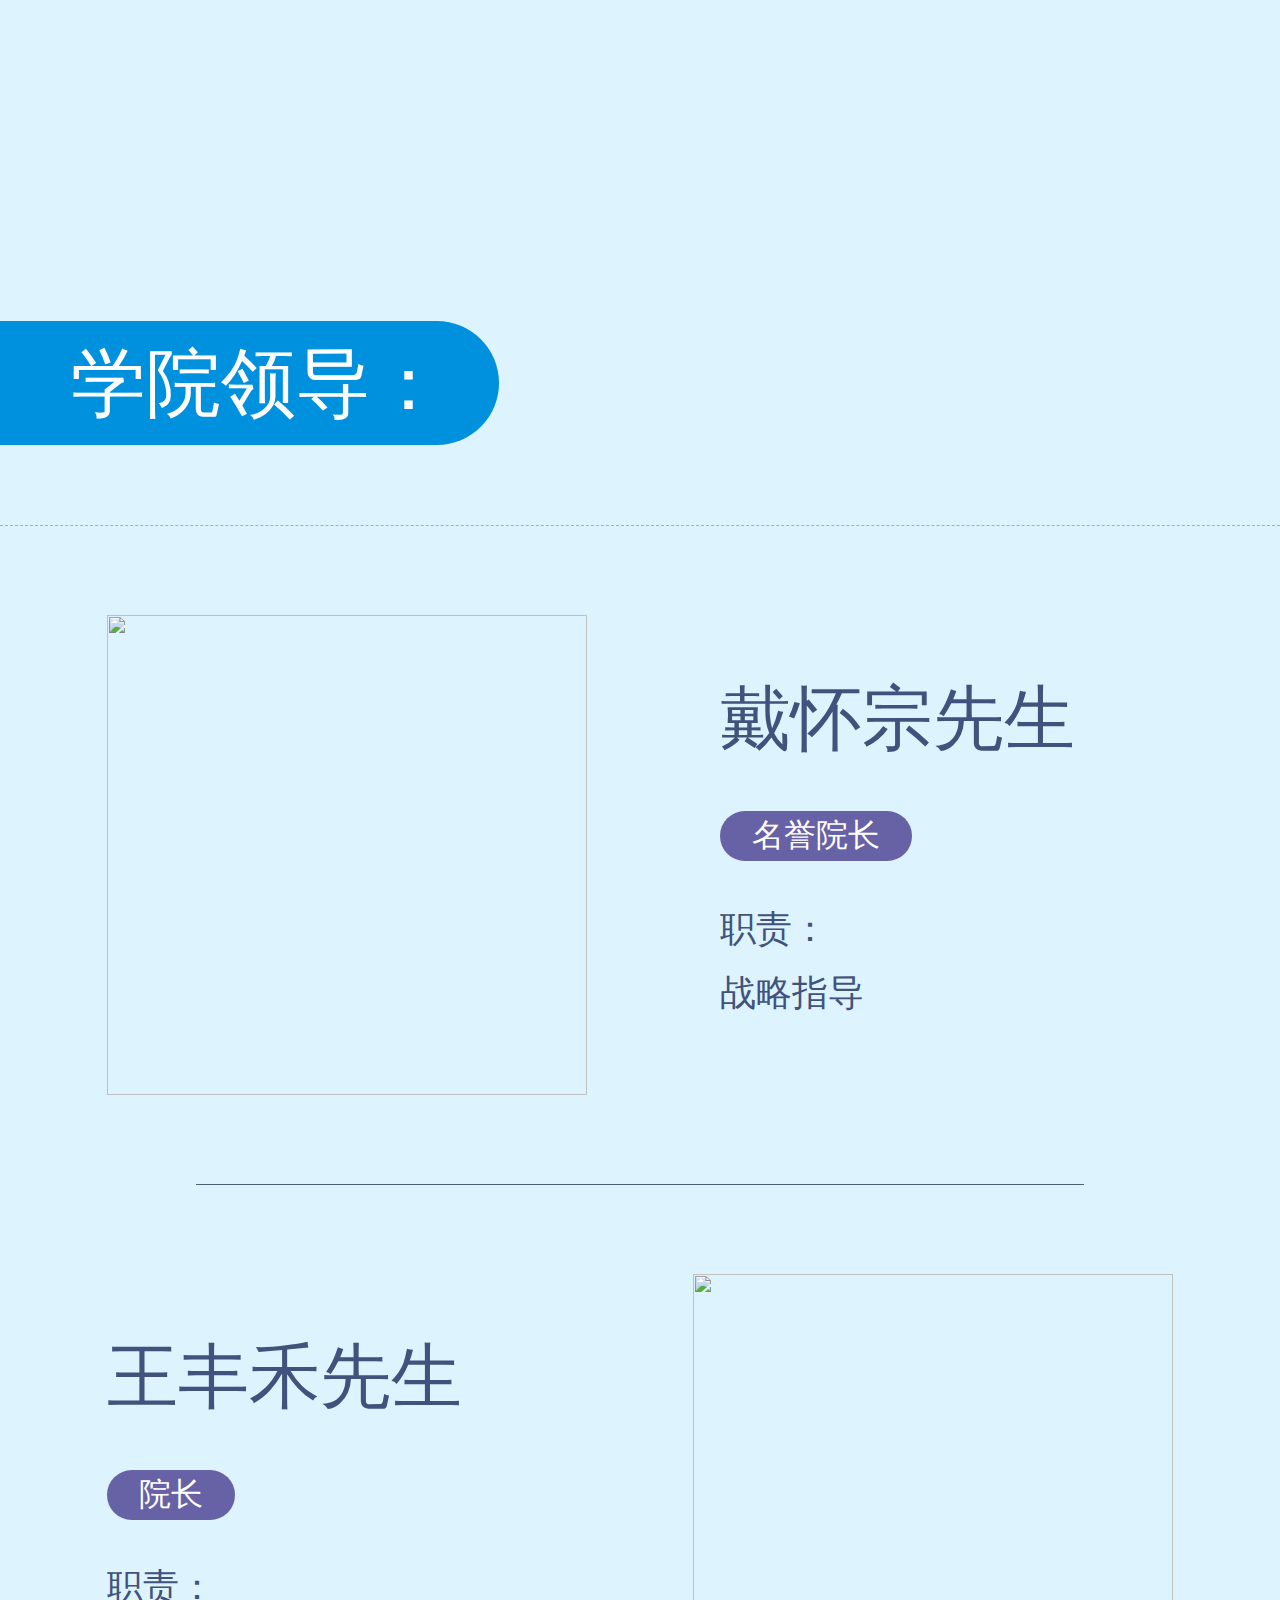
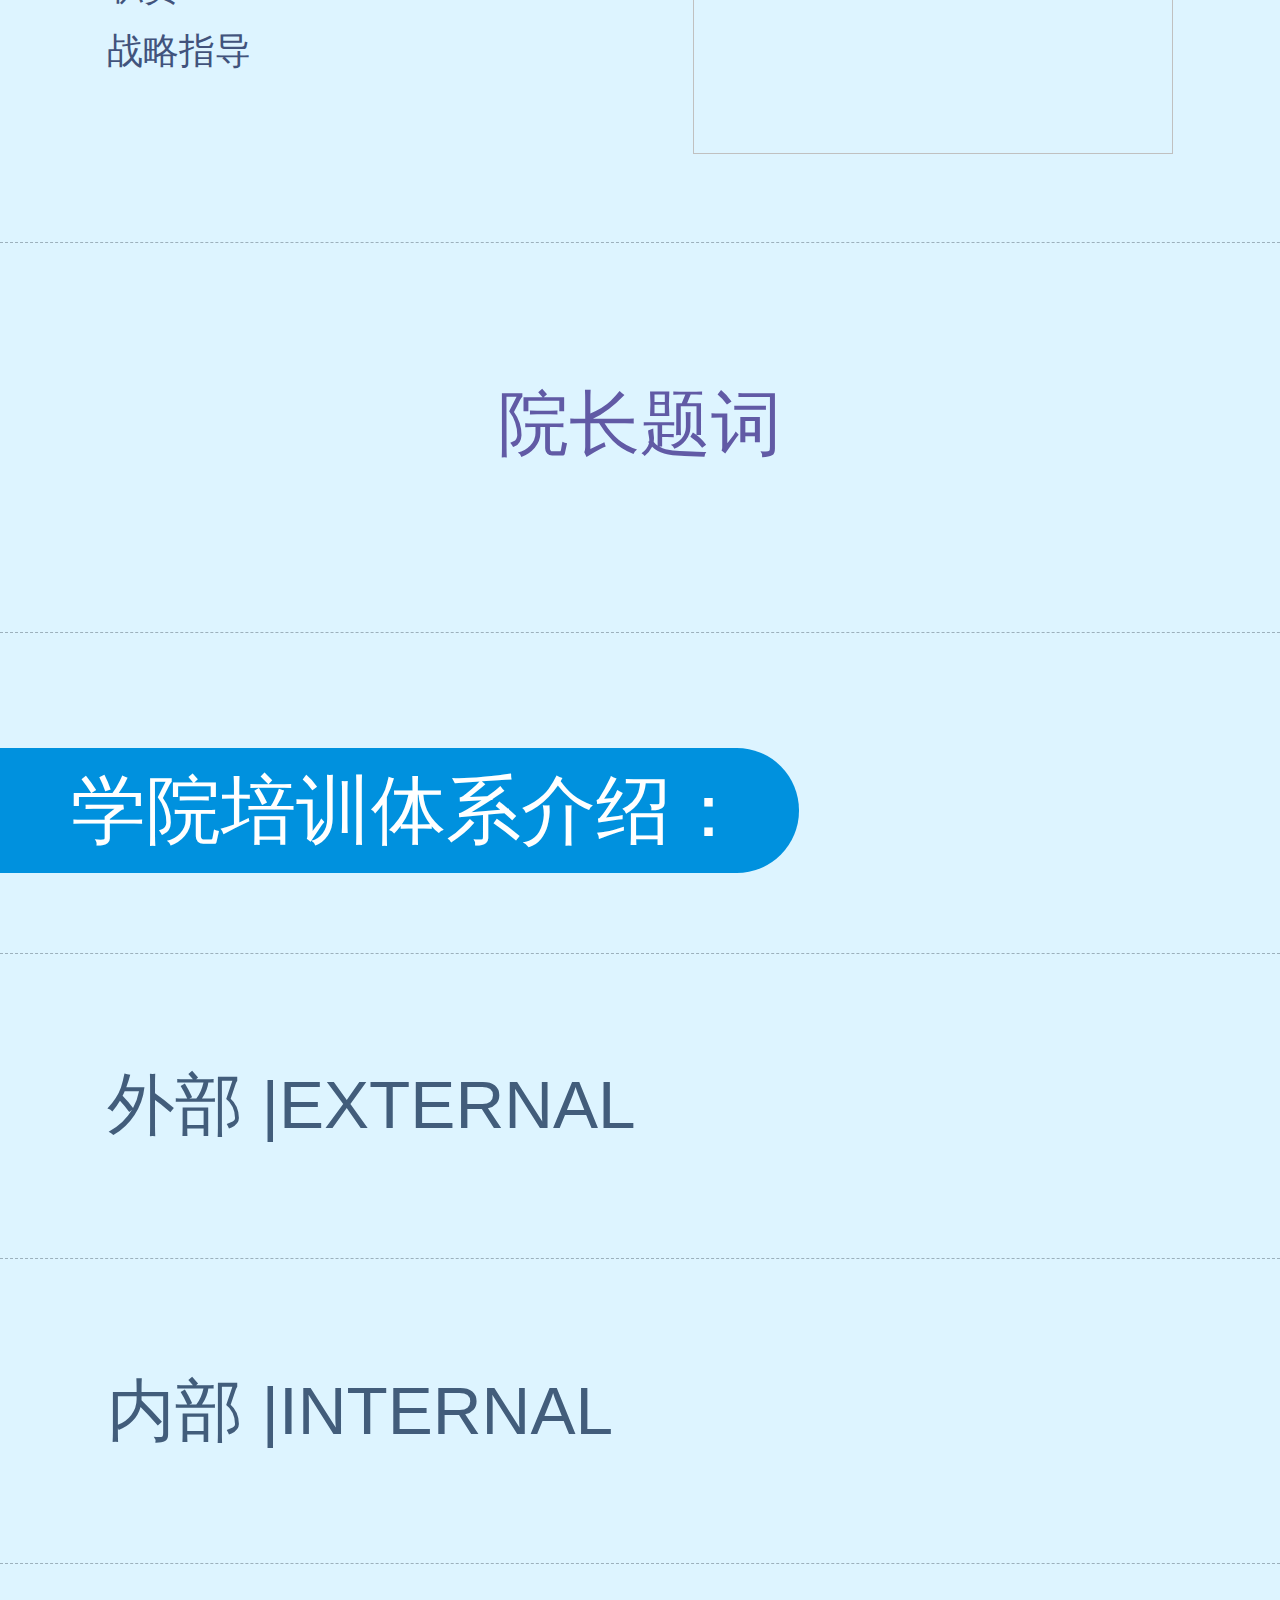
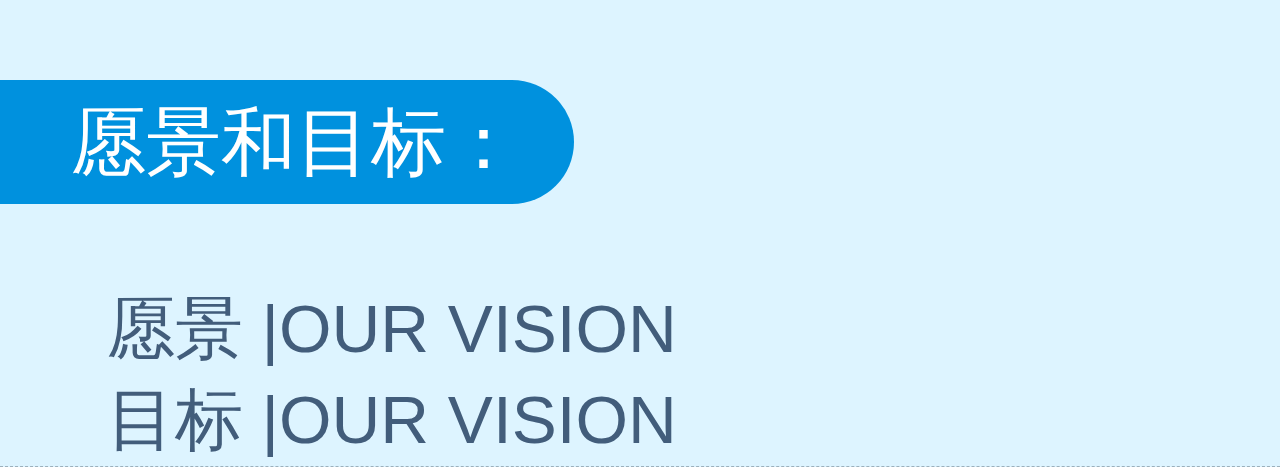
==== index.html @ 3096473d "feat: init project" ====
<!DOCTYPE html>
<html lang="en">
<head>
	<meta charset="UTF-8">
	<title>苏泊尔</title>
	<meta http-equiv="Content-Type" content="text/html; charset=utf-8">
    <meta name="viewport" content="width=device-width, initial-scale=1.0, minimum-scale=1.0, maximum-scale=1.0, user-scalable=no">
    <script>
    (function(doc,win){var docEl=doc.documentElement,resizeEvt="orientationchange" in window?"orientationchange":"resize",recalc=function(){var clientWidth=docEl.clientWidth;if(!clientWidth){return}docEl.style.fontSize=100*(clientWidth/720)+"px"};if(!doc.addEventListener){return}win.addEventListener(resizeEvt,recalc,false);doc.addEventListener("DOMContentLoaded",recalc,false)})(document,window);
    </script>
	<link rel="stylesheet" href="css/style.css">
</head>
<body>
	<div class="container">
		<div class="index-banner">
			<img src="" alt="">
		</div>
		<div class="block clearfix">
			<div class="tag1">
				学院领导：
			</div>
		</div>
		<div class="block clearfix">
			<div class="index-leader">
				<img src="" class="index-leader-avatar">
				<div class="index-leader-text clearfix" style="padding-left: .75rem;">
					<h2>戴怀宗先生</h2>
					<div class="clearfix">
						<div class="tag-sm fl">名誉院长</div>
					</div>
					<div class="index-leader-cont">
						<p>职责：</p>
						<p>战略指导</p>
					</div>
				</div>
			</div>
			<div class="line1"></div>
			<div class="index-leader">
				<div class="index-leader-text clearfix" style="padding-right: .75rem;">
					<h2>王丰禾先生</h2>
					<div class="clearfix">
						<div class="tag-sm fl">院长</div>
					</div>
					<div class="index-leader-cont">
						<p>职责：</p>
						<p>战略指导</p>
					</div>
				</div>	
				<img src="" class="index-leader-avatar">
			</div>
		</div>
		<div class="block index-yz">
			<h2 class="index-yz-hd">院长题词</h2>
			<img src="" alt="" class="index-yz-img">
		</div>
		<div class="block clearfix">
			<div class="tag1">
				学院培训体系介绍：
			</div>
		</div>
		<div class="block index-nw">
			<h2 class="index-hd-ce">外部 |EXTERNAL</h2>
			<img src="" alt="">
		</div>
		<div class="block index-nw">
			<h2 class="index-hd-ce">内部 |INTERNAL</h2>
			<img src="" alt="">
		</div>
		<div class="clearfix">
			<div class="clearfix">
				<div class="tag1">
					愿景和目标：
				</div>
			</div>
			<div class="block index-yuanj">
				<h2 class="index-hd-ce">愿景 |OUR VISION</h2>
				<h2 class="index-hd-ce">目标 |OUR VISION</h2>
			</div>
		</div>
	</div>
</body>
</html>
---- css/style.css ----
/* common css { */
html, body, ul, ol, dl, dt, dd, h1, h2, h3, h4, h5, h6, p, table, th, td, form, input, textarea, button {margin: 0;padding: 0; }
h1, h2, h3, h4, h5, h6 {font-weight: normal; }
ul, ol, dl {list-style-type: none; }
html {height: 100%;-webkit-text-size-adjust: 100%; -ms-text-size-adjust: 100%; }
input, textarea, button {outline: none;border: 0; }
table {border-collapse: collapse;table-layout: fixed;empty-cells: show; }
img, input, button, select {vertical-align: middle; }
a {text-decoration: none; }
* {-moz-box-sizing: border-box;/*Firefox3.5+*/-webkit-box-sizing: border-box;/*Safari3.2+*/-o-box-sizing: border-box;/*Opera9.6*/-ms-box-sizing: border-box;/*IE8*/box-sizing: border-box;/*W3C(IE9+，*/ }
body {font-family: "SimHei","黑体","Microsoft Yahei","Segoe UI",Arial,Helvetica,sans-serif; }
select, textarea, input, button, pre {font-family: "Microsoft Yahei","Segoe UI",Arial,Helvetica,sans-serif;font-size: .24rem; }
.clearfix:after {content: ".";display: block;height: 0;clear: both;visibility: hidden;font-size: 0; }
* html .clearfix {height: 1%; }
.fl {float: left; }
.fr {float: right; }
/*} common css */
body{
	background: #ddf4ff;
}
.container{
	
}

/* 首页 */
.index-banner{
	width: 100%;
}

.block{
	border-bottom: 1px dashed #9cb0bc;
	font-size: 0;
}

.tag1{
	float: left;
	margin: .65rem 0 .45rem;
	padding: 0 .3rem 0 .4rem; 
	line-height: .7rem;
	font-size: .42rem;
	color: #fff;
	background: #0091de;
	border-radius: 0 .35rem .35rem 0;
}

.line1{
	width: 5rem;
	height: 1px;
	margin: 0 auto;
	background: #496271;
}

.index-leader{
	padding: .5rem .6rem;
	font-size: 0;
}

.index-leader-avatar{
	width: 2.7rem;
	height: 2.7rem;
	vertical-align: top;
}

.index-leader-text{
	display: inline-block;
	width: 3.3rem;
	vertical-align: top;
}

.index-leader-text h2{
	margin-top: .32rem;
	margin-bottom: .25rem;
	font-size: .4rem;
	color: #41537c;
}

.tag-sm{
	padding: 0 .18rem;
	font-size: .18rem;
	line-height: .28rem;
	background: #6761a6;
	color: #fff;
	border-radius: .14rem;
}

.index-leader-cont{
	margin-top: .2rem;
	width: 100%;
	font-size: .2rem;
	color: #41537c;
	line-height: 1.8;
}

.index-yz{
	padding: .75rem .38rem .6rem;
}

.index-yz-hd{
	font-size: .4rem;
	text-align: center;
	color: #615aa5;
}

.index-yz-img{
	display: block;
	width: 100%;
	margin-top: .3rem;
	border: 1px solid #ff;
}

.index-nw{
	padding: .6rem;
}

.index-hd-ce{
	font-size: .38rem;
	color: #425d7b;
}

.index-yuanj{
	padding: 0 .6rem;
}
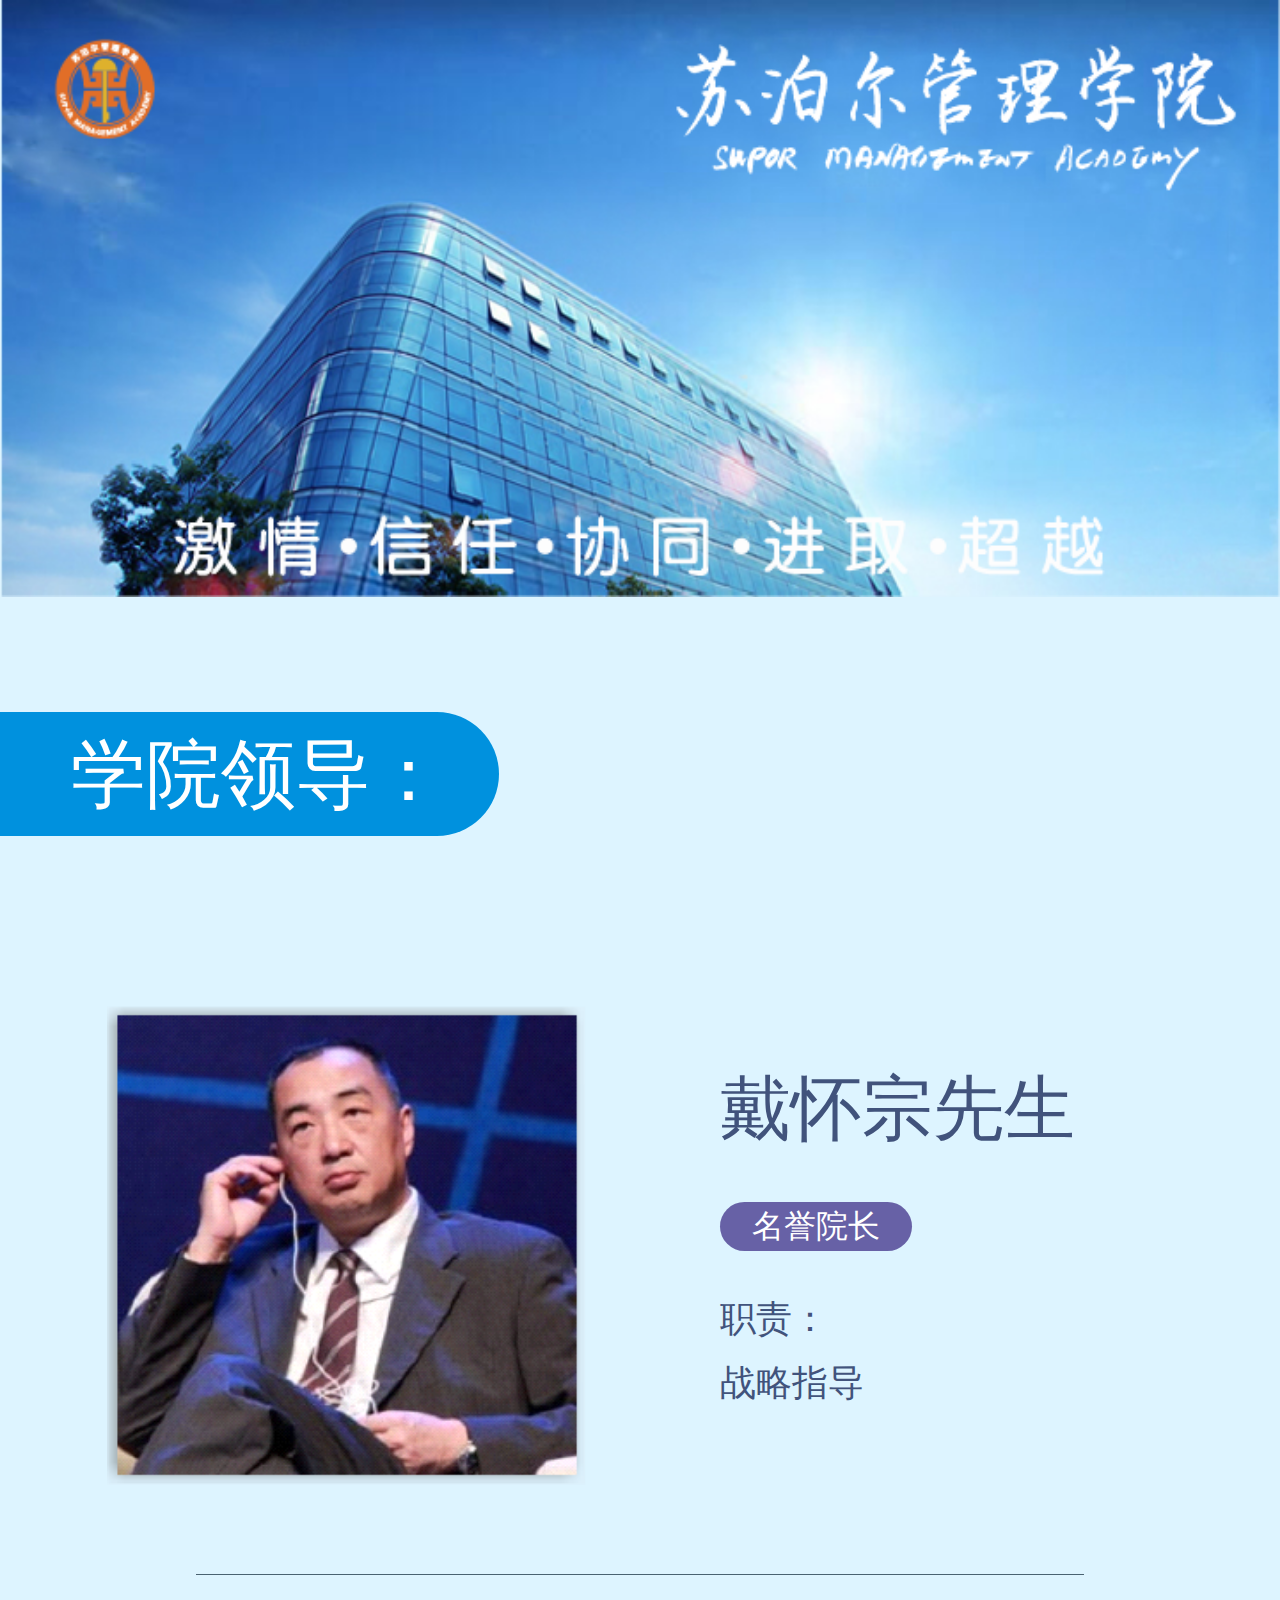
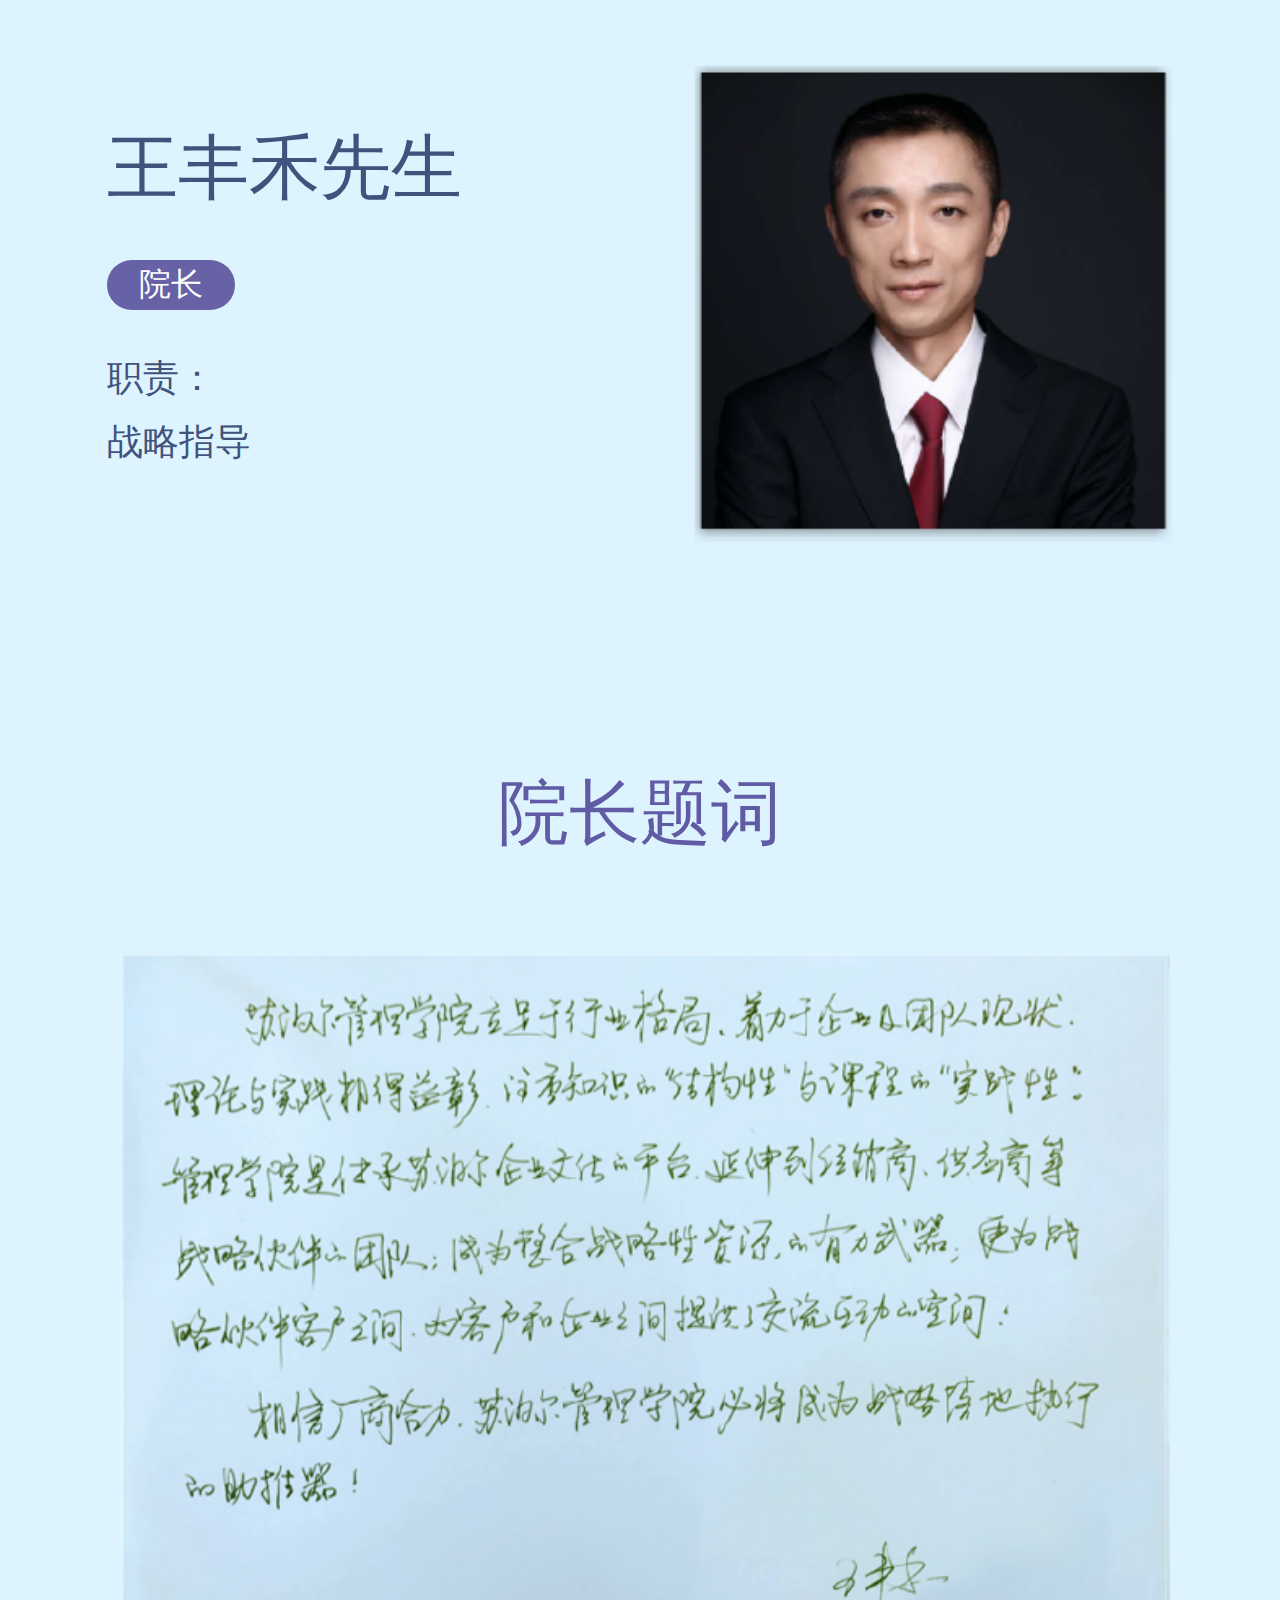
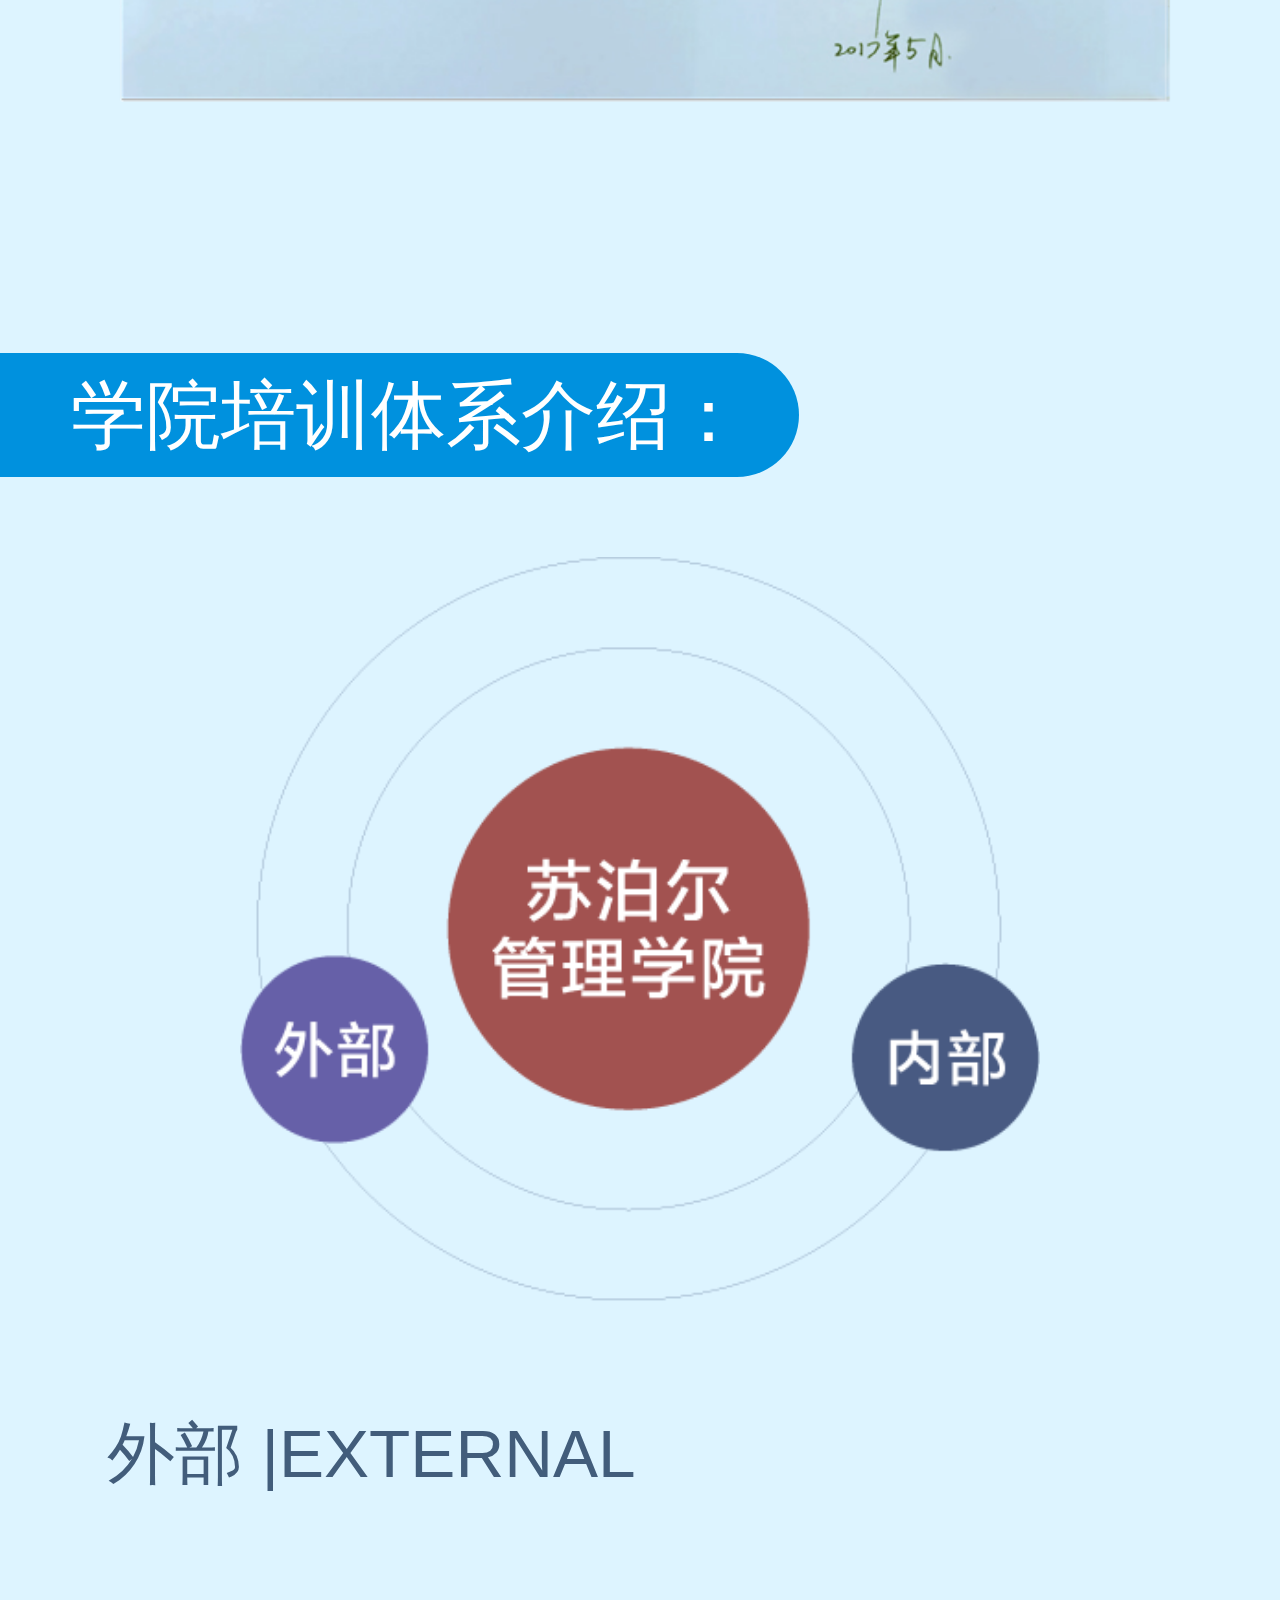
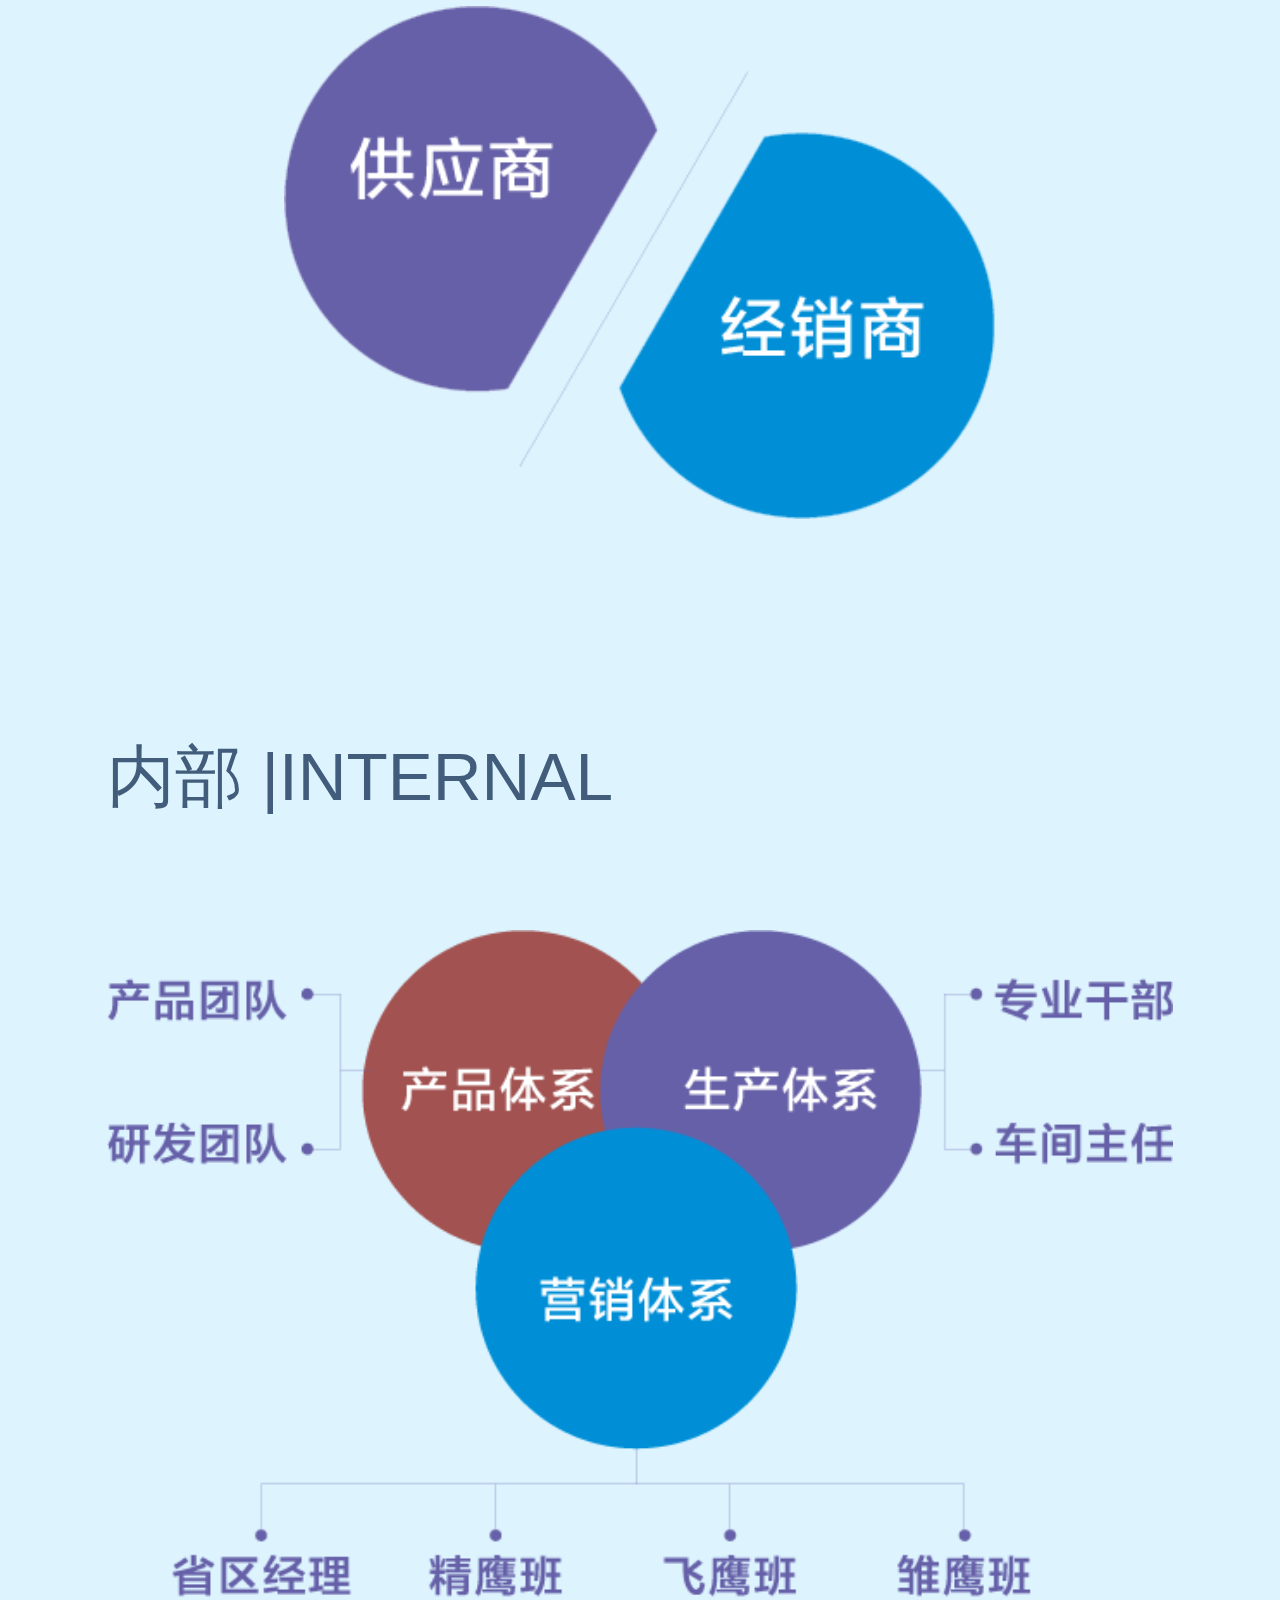
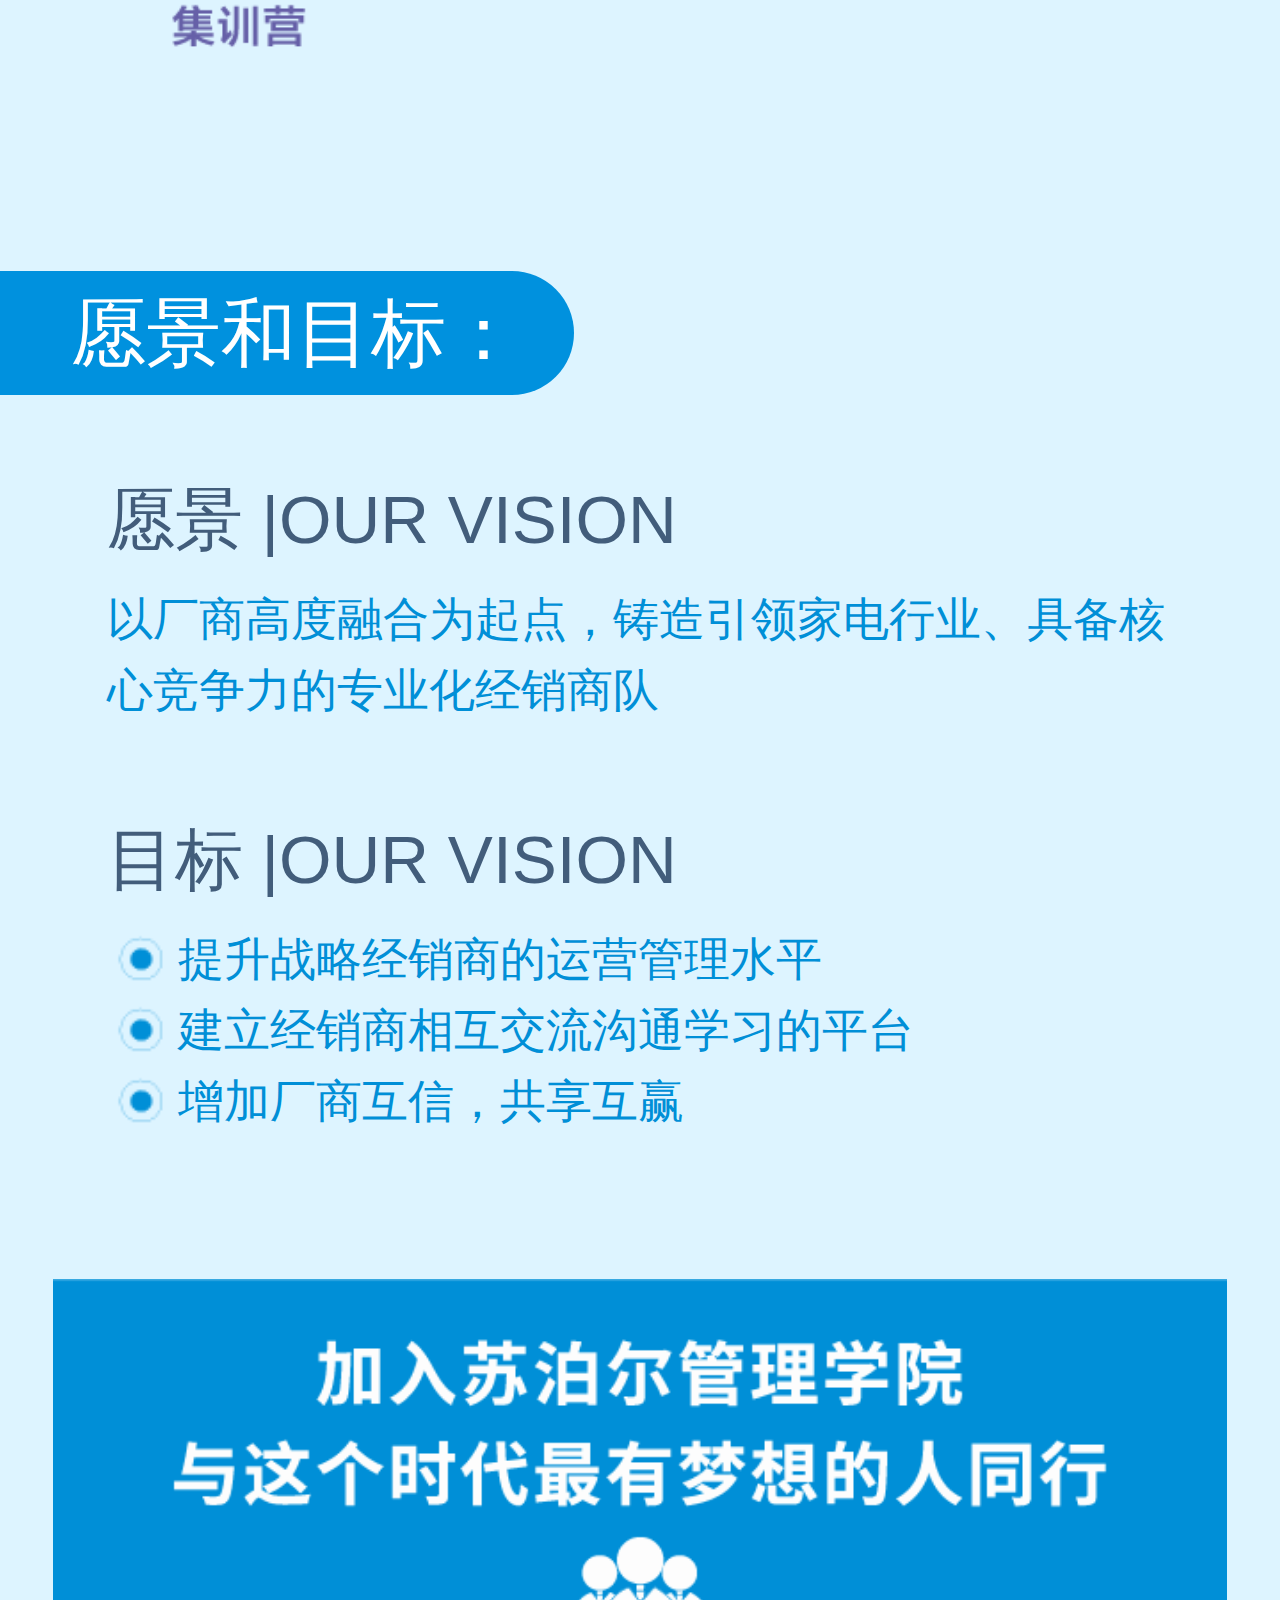
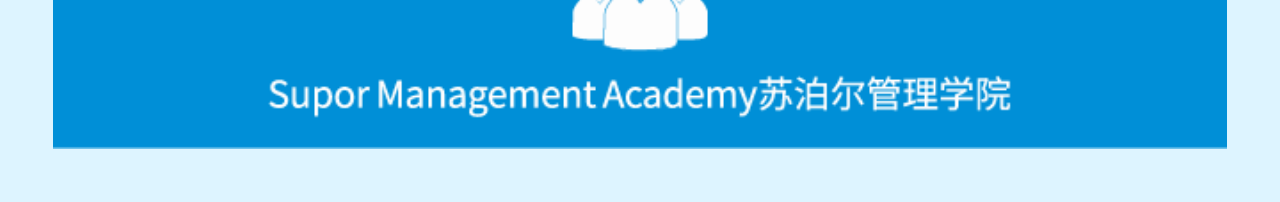
==== commit 6eb32012: "feat: add index page" ====
--- a/index.html
+++ b/index.html
@@ -13,7 +13,7 @@
 <body>
 	<div class="container">
 		<div class="index-banner">
-			<img src="" alt="">
+			<img src="images/idx-banner.png" alt="">
 		</div>
 		<div class="block clearfix">
 			<div class="tag1">
@@ -22,7 +22,7 @@
 		</div>
 		<div class="block clearfix">
 			<div class="index-leader">
-				<img src="" class="index-leader-avatar">
+				<img src="images/idx05.png" class="index-leader-avatar">
 				<div class="index-leader-text clearfix" style="padding-left: .75rem;">
 					<h2>戴怀宗先生</h2>
 					<div class="clearfix">
@@ -46,25 +46,26 @@
 						<p>战略指导</p>
 					</div>
 				</div>	
-				<img src="" class="index-leader-avatar">
+				<img src="images/idx06.png" class="index-leader-avatar">
 			</div>
 		</div>
 		<div class="block index-yz">
 			<h2 class="index-yz-hd">院长题词</h2>
-			<img src="" alt="" class="index-yz-img">
+			<img src="images/idx09.png" alt="" class="index-yz-img">
 		</div>
 		<div class="block clearfix">
 			<div class="tag1">
 				学院培训体系介绍：
 			</div>
+			<img src="images/idx11.png" class="img-idx11">
 		</div>
 		<div class="block index-nw">
 			<h2 class="index-hd-ce">外部 |EXTERNAL</h2>
-			<img src="" alt="">
+			<img src="images/idx12.png" class="img-idx12">
 		</div>
 		<div class="block index-nw">
 			<h2 class="index-hd-ce">内部 |INTERNAL</h2>
-			<img src="" alt="">
+			<img src="images/idx13.png" class="img-idx13">
 		</div>
 		<div class="clearfix">
 			<div class="clearfix">
@@ -73,9 +74,20 @@
 				</div>
 			</div>
 			<div class="block index-yuanj">
-				<h2 class="index-hd-ce">愿景 |OUR VISION</h2>
-				<h2 class="index-hd-ce">目标 |OUR VISION</h2>
+				<div class="index-yuanj-bl">
+					<h2 class="index-hd-ce">愿景 |OUR VISION</h2>
+					<p>以厂商高度融合为起点，铸造引领家电行业、具备核心竞争力的专业化经销商队</p>
+				</div>
+				<div class="index-yuanj-bl">
+					<h2 class="index-hd-ce">目标 |OUR VISION</h2>
+					<p class="add-p">提升战略经销商的运营管理水平</p>
+					<p class="add-p">建立经销商相互交流沟通学习的平台</p>
+					<p class="add-p">增加厂商互信，共享互赢</p>
+				</div>
 			</div>
+		</div>
+		<div class="footer">
+			<img src="images/idx-foot.png">
 		</div>
 	</div>
 </body>
--- a/css/style.css
+++ b/css/style.css
@@ -28,8 +28,12 @@
 	width: 100%;
 }
 
+.index-banner img{
+	width: 100%;
+}
+
 .block{
-	border-bottom: 1px dashed #9cb0bc;
+	border-bottom: 	px dashed #9cb0bc;
 	font-size: 0;
 }
 
@@ -120,4 +124,50 @@
 
 .index-yuanj{
 	padding: 0 .6rem;
+}
+
+.index-yuanj-bl{
+	padding-bottom: .5rem;
+}
+
+.index-yuanj-bl h2{
+	margin-bottom: .1rem;
+}
+
+.index-yuanj p{
+	font-size: .26rem;
+	color: #008fd7;
+	line-height: .4rem;
+}
+
+.img-idx11{
+	display: block;
+	width: 4.5rem;
+	margin: .6rem auto 0;
+}
+
+.img-idx12{
+	display: block;
+	width: 4rem;
+	margin: .6rem auto 0;
+}
+
+.img-idx13{
+	display: block;
+	width: 6rem;
+	margin: .6rem auto 0;
+}
+
+.footer{
+	padding: .3rem;
+}
+
+.footer img{
+	width: 100%;
+}
+
+.add-p{
+	padding-left: .4rem;
+	background: url(../images/dian1.png) no-repeat left .02rem;
+	background-size: auto .35rem;
 }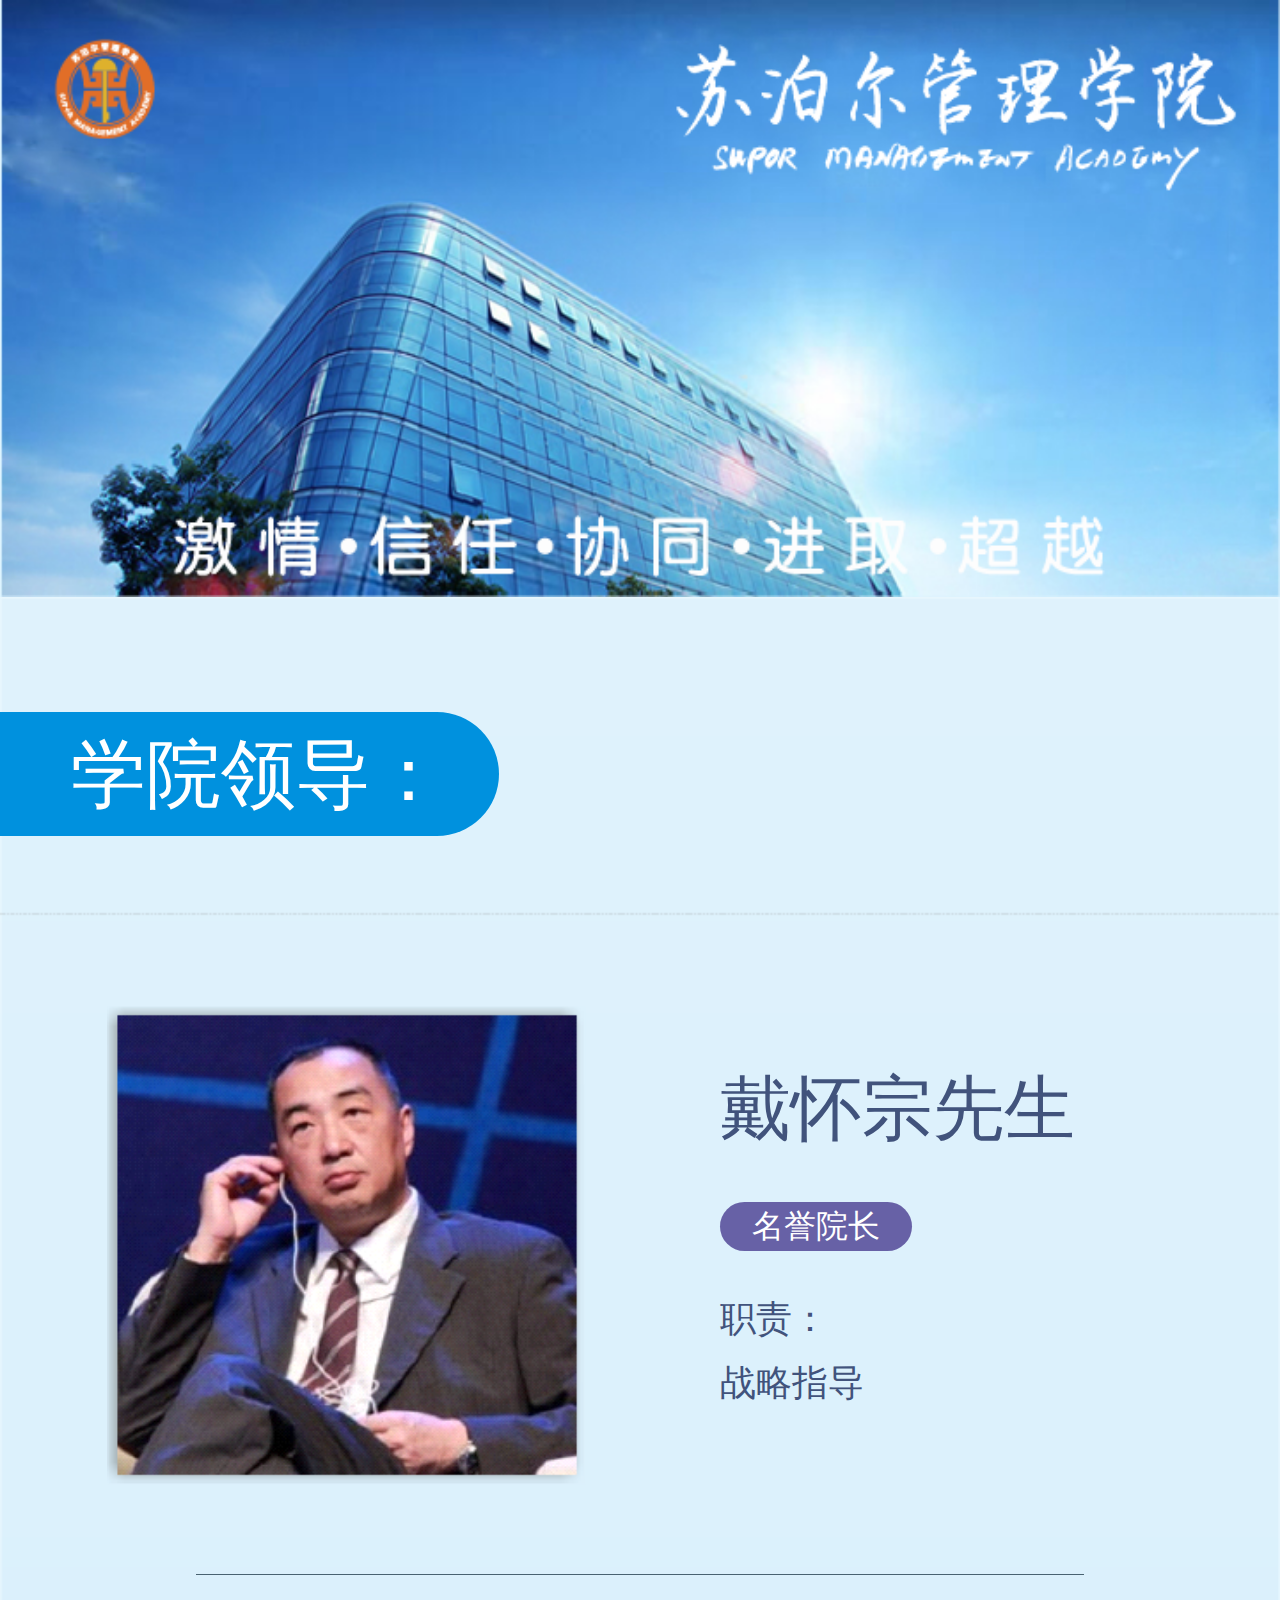
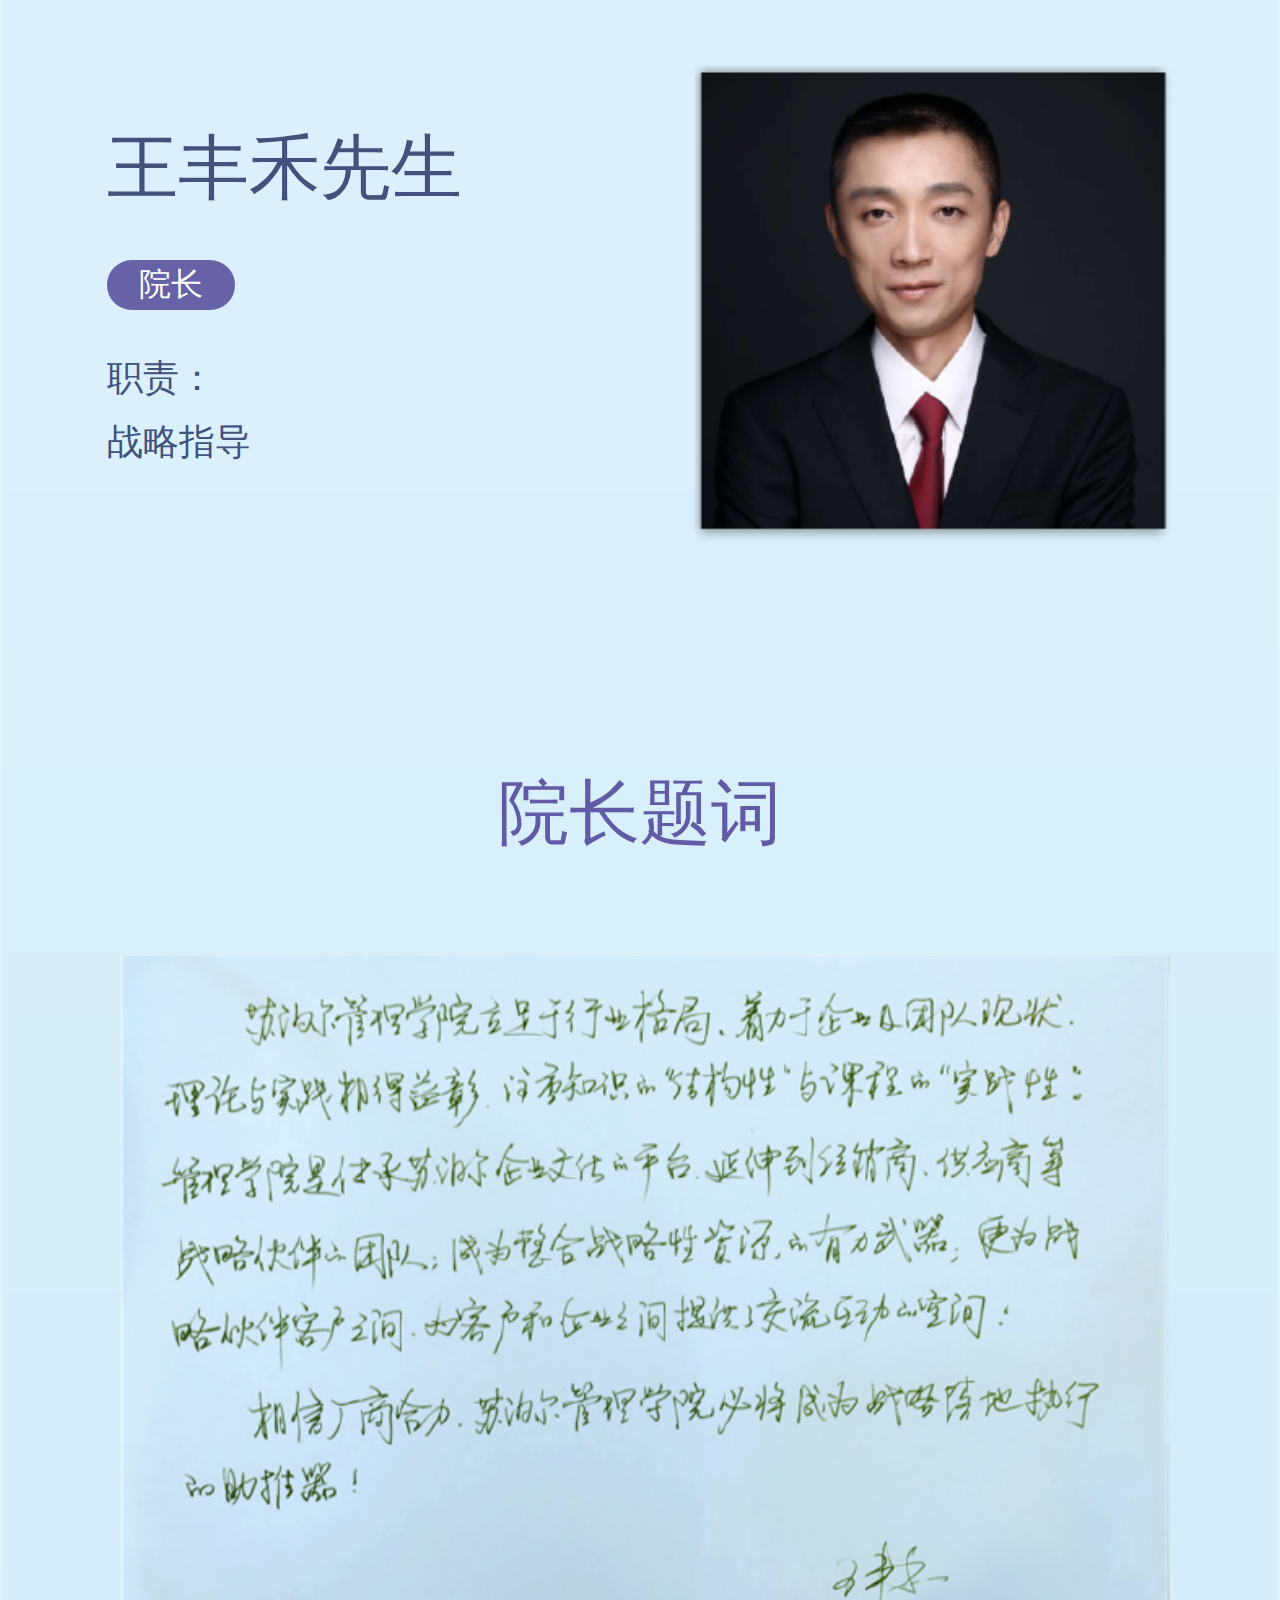
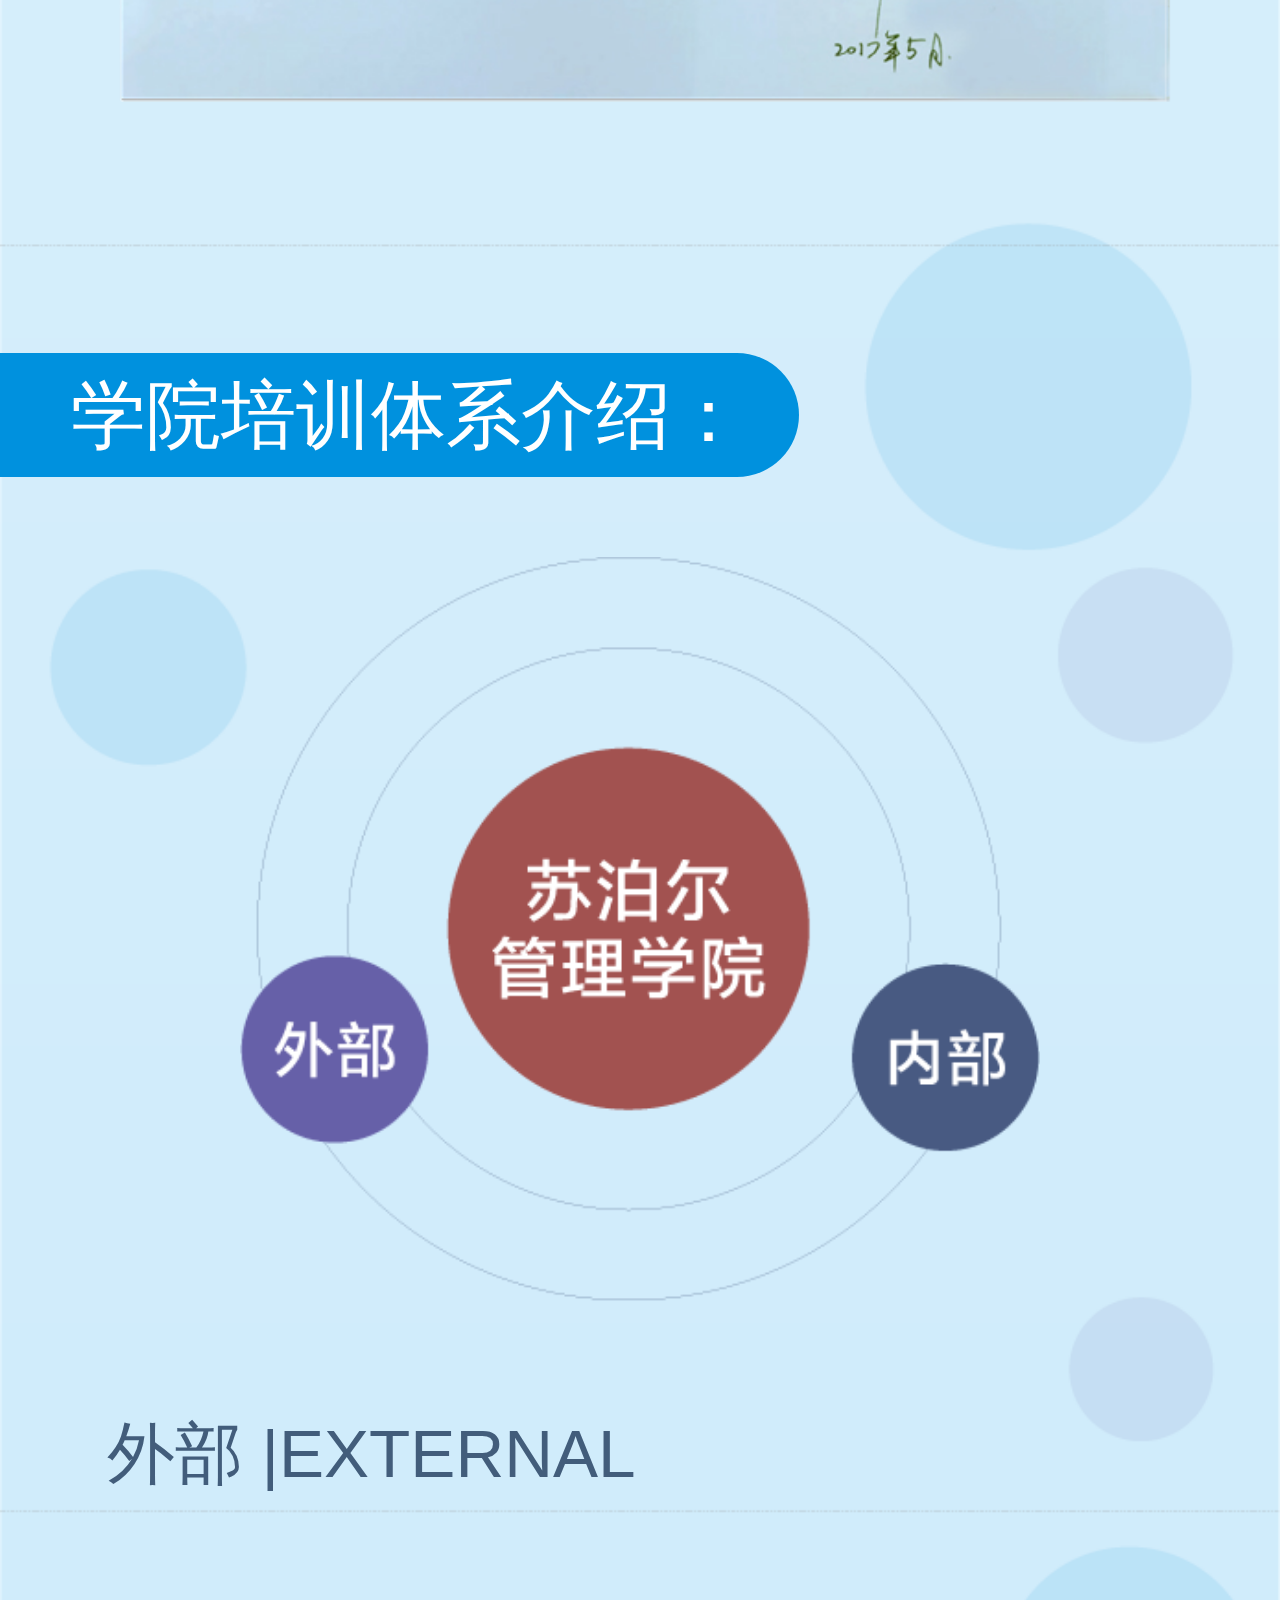
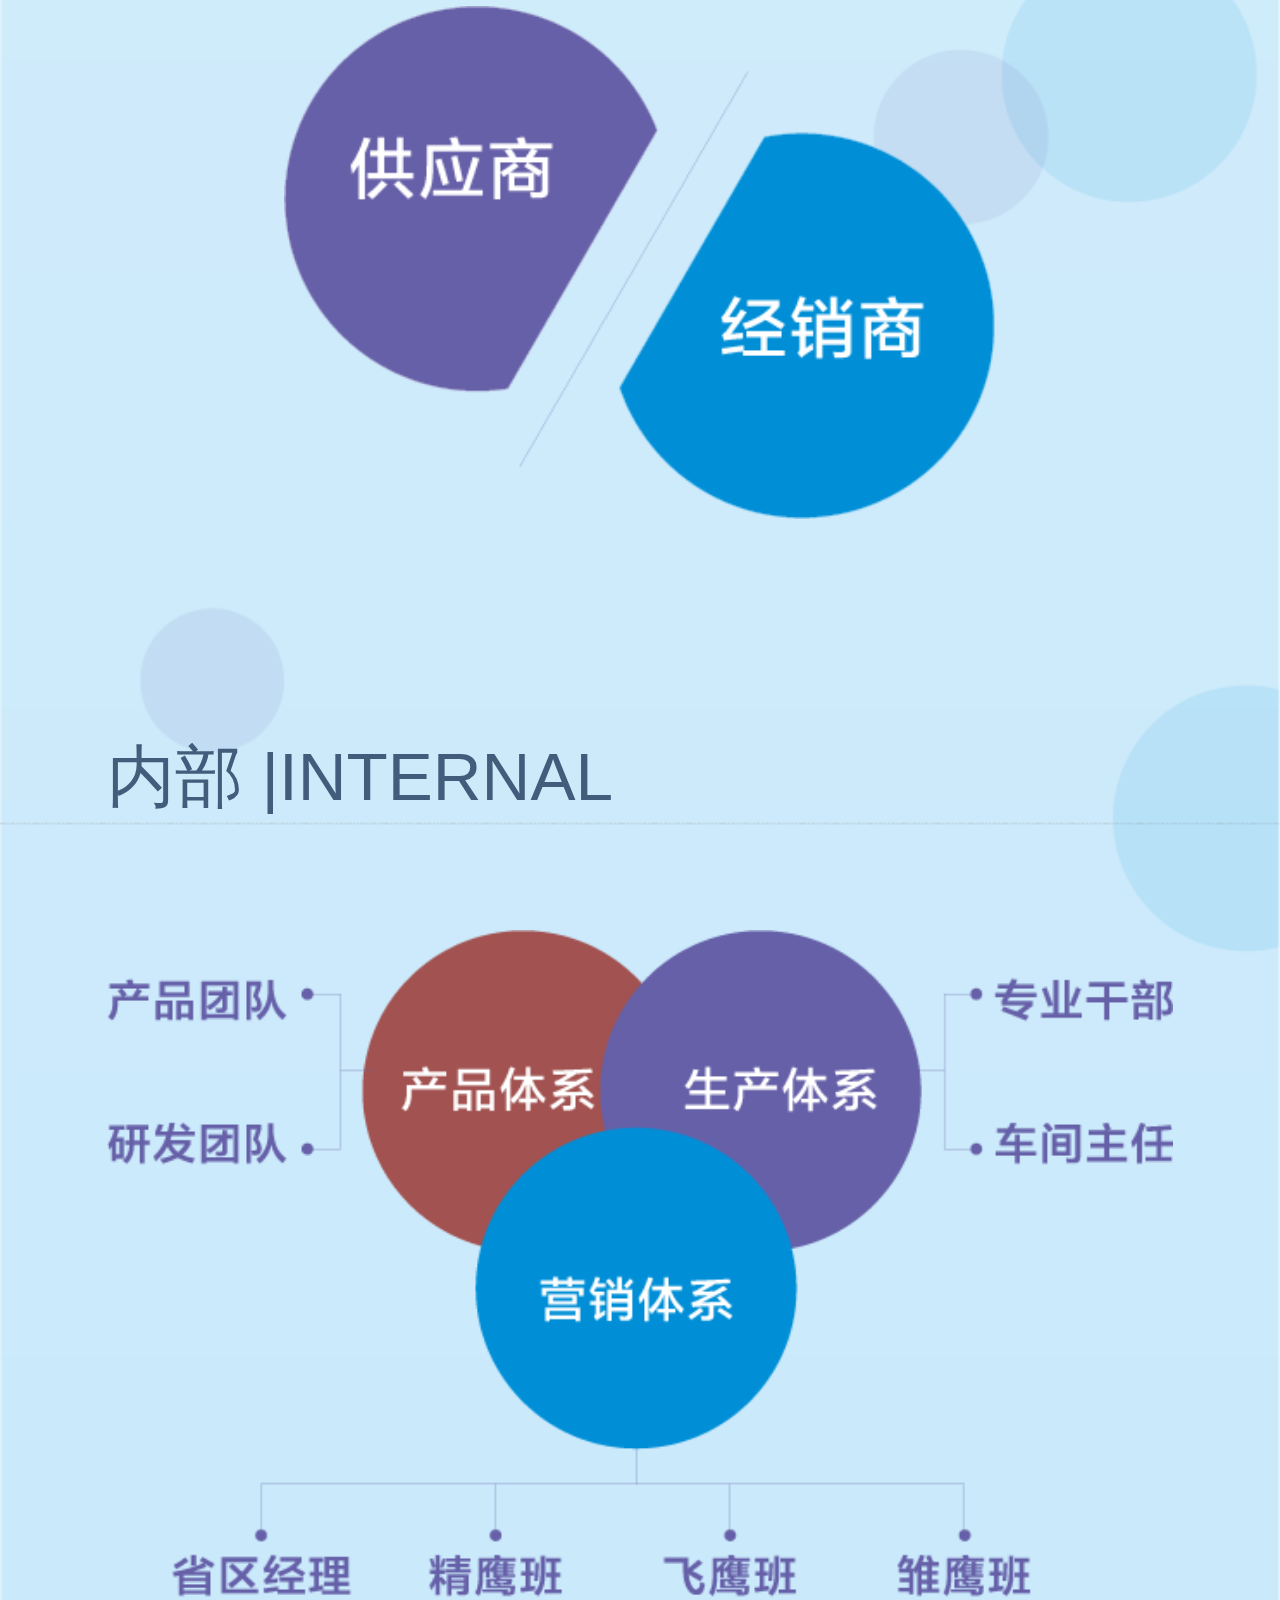
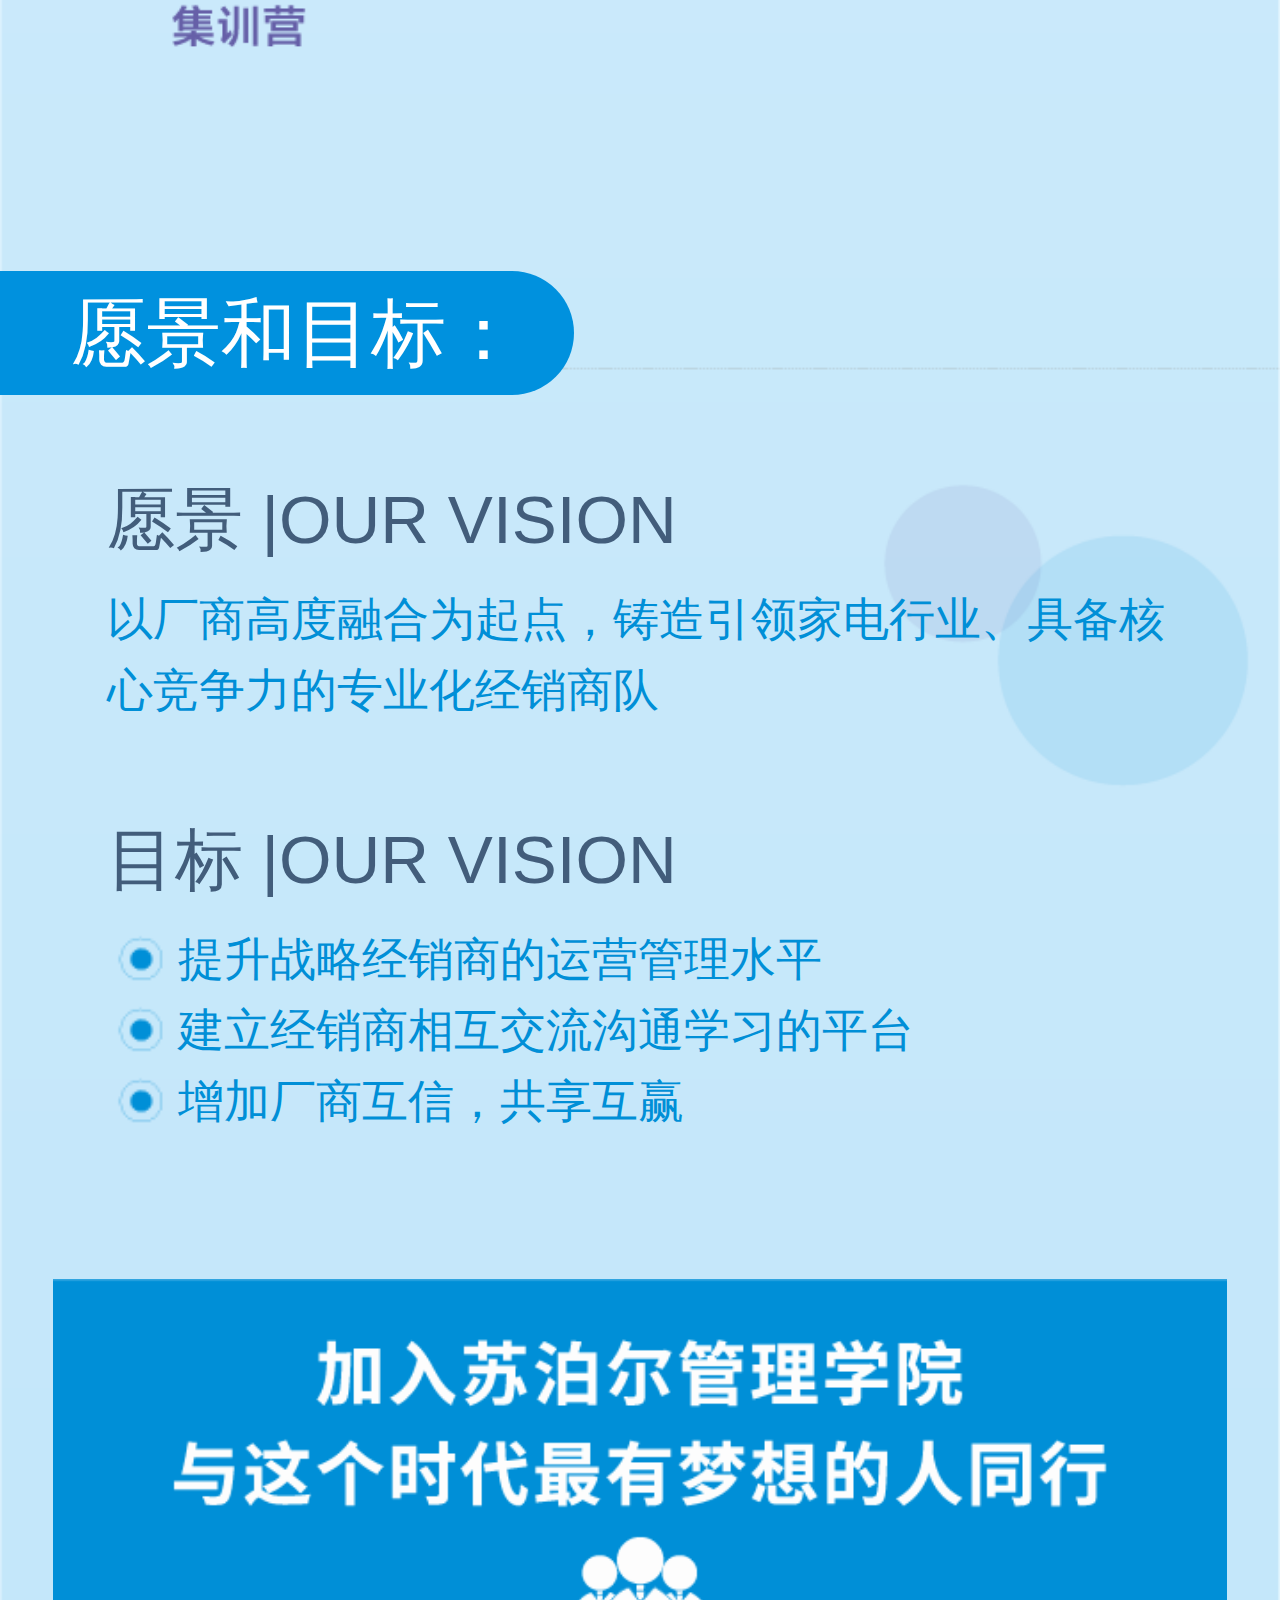
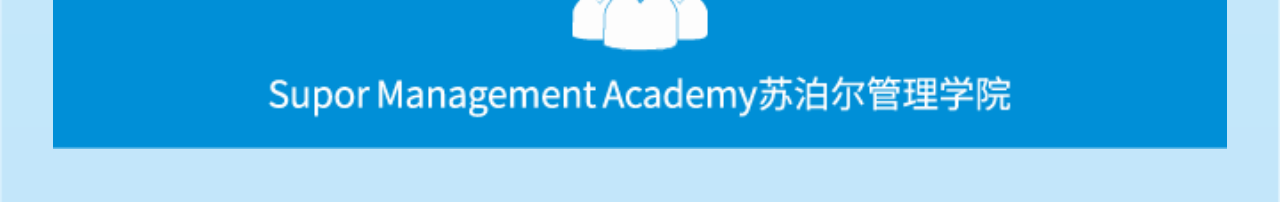
==== commit 4c441852: "sbq" ====
--- a/index.html
+++ b/index.html
@@ -1,94 +1,112 @@
 <!DOCTYPE html>
 <html lang="en">
+
 <head>
-	<meta charset="UTF-8">
-	<title>苏泊尔</title>
-	<meta http-equiv="Content-Type" content="text/html; charset=utf-8">
+    <meta charset="UTF-8">
+    <title>苏泊尔</title>
+    <meta http-equiv="Content-Type" content="text/html; charset=utf-8">
     <meta name="viewport" content="width=device-width, initial-scale=1.0, minimum-scale=1.0, maximum-scale=1.0, user-scalable=no">
     <script>
-    (function(doc,win){var docEl=doc.documentElement,resizeEvt="orientationchange" in window?"orientationchange":"resize",recalc=function(){var clientWidth=docEl.clientWidth;if(!clientWidth){return}docEl.style.fontSize=100*(clientWidth/720)+"px"};if(!doc.addEventListener){return}win.addEventListener(resizeEvt,recalc,false);doc.addEventListener("DOMContentLoaded",recalc,false)})(document,window);
+    (function(doc, win) {
+        var docEl = doc.documentElement,
+            resizeEvt = "orientationchange" in window ? "orientationchange" : "resize",
+            recalc = function() {
+                var clientWidth = docEl.clientWidth;
+                if (!clientWidth) {
+                    return
+                }
+                docEl.style.fontSize = 100 * (clientWidth / 720) + "px"
+            };
+        if (!doc.addEventListener) {
+            return
+        }
+        win.addEventListener(resizeEvt, recalc, false);
+        doc.addEventListener("DOMContentLoaded", recalc, false)
+    })(document, window);
     </script>
-	<link rel="stylesheet" href="css/style.css">
+    <link rel="stylesheet" href="css/style.css">
 </head>
+
 <body>
-	<div class="container">
-		<div class="index-banner">
-			<img src="images/idx-banner.png" alt="">
-		</div>
-		<div class="block clearfix">
-			<div class="tag1">
-				学院领导：
-			</div>
-		</div>
-		<div class="block clearfix">
-			<div class="index-leader">
-				<img src="images/idx05.png" class="index-leader-avatar">
-				<div class="index-leader-text clearfix" style="padding-left: .75rem;">
-					<h2>戴怀宗先生</h2>
-					<div class="clearfix">
-						<div class="tag-sm fl">名誉院长</div>
-					</div>
-					<div class="index-leader-cont">
-						<p>职责：</p>
-						<p>战略指导</p>
-					</div>
-				</div>
-			</div>
-			<div class="line1"></div>
-			<div class="index-leader">
-				<div class="index-leader-text clearfix" style="padding-right: .75rem;">
-					<h2>王丰禾先生</h2>
-					<div class="clearfix">
-						<div class="tag-sm fl">院长</div>
-					</div>
-					<div class="index-leader-cont">
-						<p>职责：</p>
-						<p>战略指导</p>
-					</div>
-				</div>	
-				<img src="images/idx06.png" class="index-leader-avatar">
-			</div>
-		</div>
-		<div class="block index-yz">
-			<h2 class="index-yz-hd">院长题词</h2>
-			<img src="images/idx09.png" alt="" class="index-yz-img">
-		</div>
-		<div class="block clearfix">
-			<div class="tag1">
-				学院培训体系介绍：
-			</div>
-			<img src="images/idx11.png" class="img-idx11">
-		</div>
-		<div class="block index-nw">
-			<h2 class="index-hd-ce">外部 |EXTERNAL</h2>
-			<img src="images/idx12.png" class="img-idx12">
-		</div>
-		<div class="block index-nw">
-			<h2 class="index-hd-ce">内部 |INTERNAL</h2>
-			<img src="images/idx13.png" class="img-idx13">
-		</div>
-		<div class="clearfix">
-			<div class="clearfix">
-				<div class="tag1">
-					愿景和目标：
-				</div>
-			</div>
-			<div class="block index-yuanj">
-				<div class="index-yuanj-bl">
-					<h2 class="index-hd-ce">愿景 |OUR VISION</h2>
-					<p>以厂商高度融合为起点，铸造引领家电行业、具备核心竞争力的专业化经销商队</p>
-				</div>
-				<div class="index-yuanj-bl">
-					<h2 class="index-hd-ce">目标 |OUR VISION</h2>
-					<p class="add-p">提升战略经销商的运营管理水平</p>
-					<p class="add-p">建立经销商相互交流沟通学习的平台</p>
-					<p class="add-p">增加厂商互信，共享互赢</p>
-				</div>
-			</div>
-		</div>
-		<div class="footer">
-			<img src="images/idx-foot.png">
-		</div>
-	</div>
+    <div class="index-banner">
+        <img src="images/idx-banner.png" alt="">
+    </div>
+    <div class="container index-bg">
+        <div class="block clearfix">
+            <div class="tag1">
+                学院领导：
+            </div>
+        </div>
+        <div class="block clearfix">
+            <div class="index-leader">
+                <img src="images/idx05.png" class="index-leader-avatar">
+                <div class="index-leader-text clearfix" style="padding-left: .75rem;">
+                    <h2>戴怀宗先生</h2>
+                    <div class="clearfix">
+                        <div class="tag-sm fl">名誉院长</div>
+                    </div>
+                    <div class="index-leader-cont">
+                        <p>职责：</p>
+                        <p>战略指导</p>
+                    </div>
+                </div>
+            </div>
+            <div class="line1"></div>
+            <div class="index-leader">
+                <div class="index-leader-text clearfix" style="padding-right: .75rem;">
+                    <h2>王丰禾先生</h2>
+                    <div class="clearfix">
+                        <div class="tag-sm fl">院长</div>
+                    </div>
+                    <div class="index-leader-cont">
+                        <p>职责：</p>
+                        <p>战略指导</p>
+                    </div>
+                </div>
+                <img src="images/idx06.png" class="index-leader-avatar">
+            </div>
+        </div>
+        <div class="block index-yz">
+            <h2 class="index-yz-hd">院长题词</h2>
+            <img src="images/idx09.png" alt="" class="index-yz-img">
+        </div>
+        <div class="block clearfix">
+            <div class="tag1">
+                学院培训体系介绍：
+            </div>
+            <img src="images/idx11.png" class="img-idx11">
+        </div>
+        <div class="block index-nw">
+            <h2 class="index-hd-ce">外部 |EXTERNAL</h2>
+            <img src="images/idx12.png" class="img-idx12">
+        </div>
+        <div class="block index-nw">
+            <h2 class="index-hd-ce">内部 |INTERNAL</h2>
+            <img src="images/idx13.png" class="img-idx13">
+        </div>
+        <div class="clearfix">
+            <div class="clearfix">
+                <div class="tag1">
+                    愿景和目标：
+                </div>
+            </div>
+            <div class="block index-yuanj">
+                <div class="index-yuanj-bl">
+                    <h2 class="index-hd-ce">愿景 |OUR VISION</h2>
+                    <p>以厂商高度融合为起点，铸造引领家电行业、具备核心竞争力的专业化经销商队</p>
+                </div>
+                <div class="index-yuanj-bl">
+                    <h2 class="index-hd-ce">目标 |OUR VISION</h2>
+                    <p class="add-p">提升战略经销商的运营管理水平</p>
+                    <p class="add-p">建立经销商相互交流沟通学习的平台</p>
+                    <p class="add-p">增加厂商互信，共享互赢</p>
+                </div>
+            </div>
+        </div>
+        <div class="footer">
+            <img src="images/idx-foot.png">
+        </div>
+    </div>
 </body>
-</html>+
+</html>
--- a/css/style.css
+++ b/css/style.css
@@ -23,6 +23,10 @@
 	
 }
 
+.index-bg{
+	background: url(../images/idx-bg.png);
+	background-size: 100%;
+}
 /* 首页 */
 .index-banner{
 	width: 100%;
@@ -170,4 +174,56 @@
 	padding-left: .4rem;
 	background: url(../images/dian1.png) no-repeat left .02rem;
 	background-size: auto .35rem;
-}+}
+
+/* history1 样式*/
+.history1-bg{background-image: url("../images/h1-bg.png");-webkit-background-size: 100%;background-size: 100%;}
+.history-tit1{padding: .7rem 0 .24rem; font-size: .5rem;color: #008fd7;text-align: center;}
+.history-tit2{padding-bottom: .65rem; font-size: .3rem;color: #008fd7;text-align: center;}
+.history-box{padding: .6rem .44rem; border-top: 1px solid #c9dae3;}
+.h1-box{position: relative;width: 100%;font-size: 0; background: url("../images/h1-box1.png") no-repeat;-webkit-background-size: 100%;background-size: 100%;}
+.h1-left{display: table-cell;padding:.42rem .42rem .24rem .3rem; vertical-align: middle;}
+.h1-time{width: 2rem;height: .55rem;margin-bottom: .2rem; line-height: .55rem;font-weight: bold; font-size: .28rem;color: #6660a8;text-align: center; background-color: #fff;border-radius: .5rem;}
+.h1-pic{position: relative; width: 1.81rem;height: 1.14rem;margin:0 auto; background:url("../images/h1-pic1.png") no-repeat;-webkit-background-size: 100%;background-size: 100%;}
+.btn-style{position: absolute;bottom: .08rem;right:.08rem; width: .8rem;height: .3rem;line-height: .3rem; background-color:#6660a8;font-size: .18rem;color:#fff;border-radius: .05rem;}
+.h1-right{ display: table-cell;vertical-align: middle;border-left: 1px solid rgba(255,255,255,.2)}
+.h1-info{position: relative; padding:0 .3rem 0 .35rem; line-height: .36rem; font-size: .24rem;color: #fff;}
+.h1-info:before{position: absolute;left: -3px;top: .12rem; display: inline-block; content: '';width: 6px;height: 6px;border-radius: 50%;background-color: #fff;}
+
+.h1-box.box2{padding-top: .57rem; background-image: url("../images/h1-box2.png");}
+.h1-box.box2 .h1-time{color: #ae6765;}
+.h1-box.box2 .h1-left{padding-top: .35rem;}
+.h1-box.box2 .h1-pic{height: 1rem; background-image: url("../images/h1-pic2.png");}
+.h1-box.box2 .btn-style{background-color: #ae6765;}
+
+.h1-box.box3{padding-top: .59rem; background-image: url("../images/h1-box3.png");}
+.h1-box.box3 .h1-time{color: #33a5df;}
+.h1-box.box3 .h1-left{padding-top: .44rem;}
+.h1-box.box3 .h1-pic{height: 1.04rem; background-image: url("../images/h1-pic3.png");}
+.h1-box.box3 .btn-style{background-color: #33a5df;}
+
+.h1-box.box4{padding-top: .53rem; background-image: url("../images/h1-box4.png");}
+.h1-box.box4 .h1-time{color: #667597;}
+.h1-box.box4 .h1-left{padding-bottom: .15rem;}
+.h1-box.box4 .h1-pic{height: 1rem; background-image: url("../images/h1-pic4.png");}
+.h1-box.box4 .btn-style{background-color: #667597;}
+
+.h1-footer{width: 100%;height: .75rem;line-height: .75rem;text-align: center; font-size: .3rem;color: #fff;background-color: #008fd7;}
+.tip-text{position: absolute;right: .63rem;bottom: .28rem; font-size: .24rem;color: #fff;}
+.pic5{height: 1rem; background-image: url("../images/h2-pic1.png");}
+.pic6{background-image: url("../images/h2-pic2.png");}
+
+/* 历史详情 */
+.time-bg{padding: .52rem .37rem; background: url("../images/2015.05-01.png");}
+.title{width: 100%;height: 1.65rem;padding-top: .36rem; background-color: #008fd7;}
+.big-tit{padding-bottom: .25rem; font-size: .5rem;color: #fff;text-align: center;}
+.mid-tit{font-size: .3rem;color: #fff;text-align: center;}
+.time-tit1{padding-bottom: .3rem; font-size: .38rem;color: #008fd7;text-align: center;}
+
+.time-img{width: 100%;margin-bottom: .3rem;}
+.img-style{width: 100%;}
+.time-info{margin-top: -.4rem;margin-bottom: .4rem;text-align: center; font-size: .25rem;color: #fff;}
+.time-center-text{margin-top: .8rem;margin-bottom: .5rem;text-align: center;}
+.time-center-text h1{font-size: .55rem;color: #485a82;font-weight: bold;}
+.time-center-text h2{margin-top: .1rem;font-size: .38rem;color: #485a82}
+.time-center-text h3{margin-top: .15rem;font-size: .35rem;color: #008fd7}
